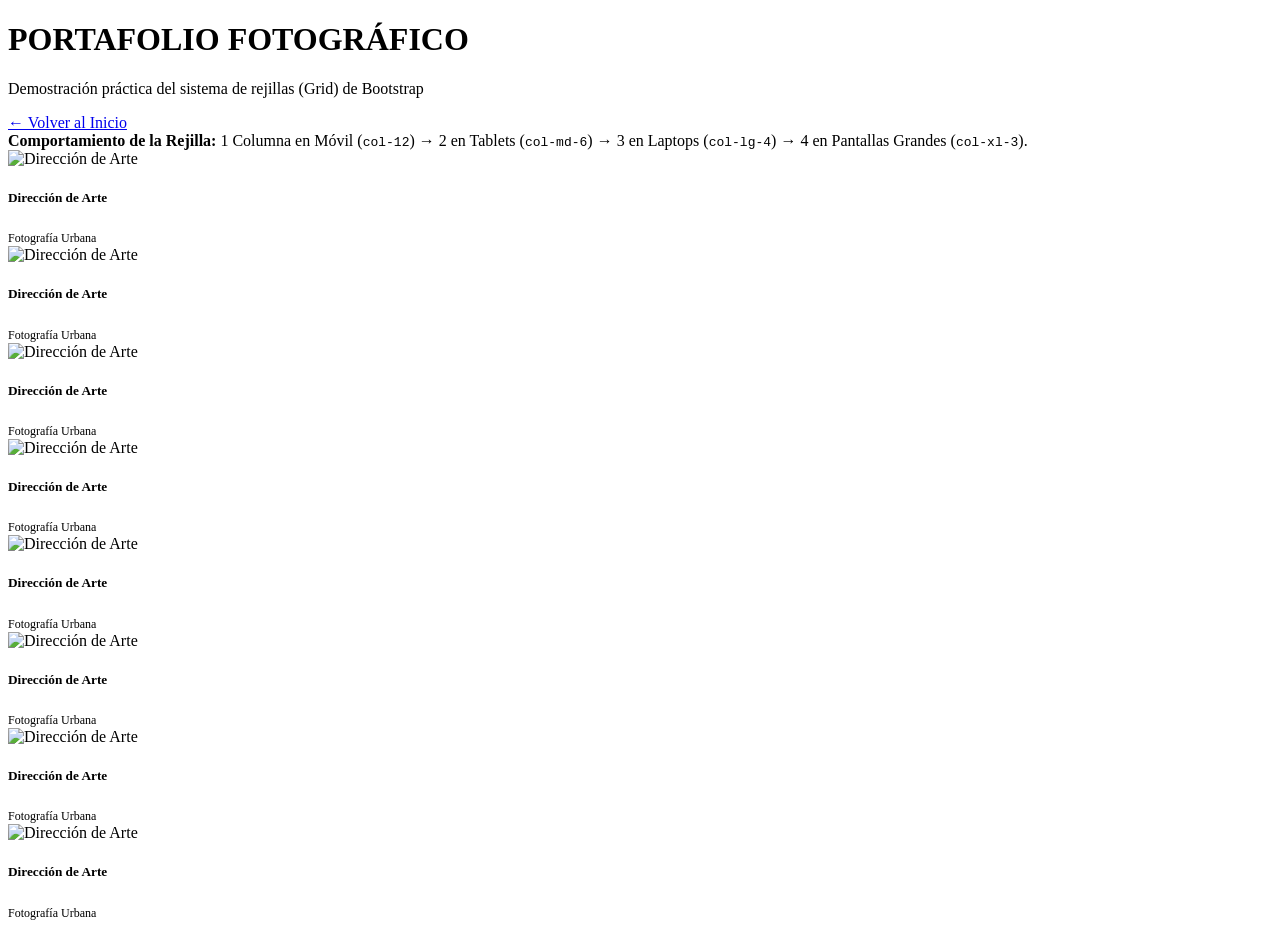
==== DWII/Practica2/portafolio-fotos.html @ b3a712c9 "Segunda pŕactica DWII" ====
<!DOCTYPE html>
<html lang="es">
<head>
    <meta charset="UTF-8">
    <meta name="viewport" content="width=device-width, initial-scale=1.0">
    <title>Galería Rejilla Bootstrap</title>
    <link href="bootstrap.min.css" rel="stylesheet">
    <link rel="stylesheet" href="style.css">
</head>
<body class="bg-light">

    <header class="bg-dark text-white text-center py-5 mb-5 shadow">
        <div class="container">
            <h1 class="display-4 fw-bold tracking-wider">PORTAFOLIO FOTOGRÁFICO</h1>
            <p class="lead text-secondary m-0">Demostración práctica del sistema de rejillas (Grid) de Bootstrap</p>
            <a href=".html" class="btn btn-outline-light btn-sm mt-3 rounded-pill">&larr; Volver al Inicio</a>
        </div>
    </header>

    <main class="container pb-5">
        
        <div class="alert alert-dark text-center mb-5 fs-6" role="alert">
            <strong>Comportamiento de la Rejilla:</strong> 1 Columna en Móvil (<code>col-12</code>) &rarr; 2 en Tablets (<code>col-md-6</code>) &rarr; 3 en Laptops (<code>col-lg-4</code>) &rarr; 4 en Pantallas Grandes (<code>col-xl-3</code>).
        </div>

        <div class="row g-4">
            
            <div class="col-12 col-md-6 col-lg-4 col-xl-3">
                <div class="card h-100 border-0 shadow-sm galeria-item cursor-pointer" 
                    data-bs-toggle="modal" 
                    data-bs-target="#modalGaleria">
                    
                    <div class="galeria-img-contenedor">
                        <img src="" class="card-img-top img-fluid" alt="Dirección de Arte">
                    </div>
                    <div class="card-body bg-white">
                        <h5 class="card-title fw-bold m-0 fs-6 text-dark">Dirección de Arte</h5>
                        <small class="text-primary text-uppercase tracking-wider font-monospace" style="font-size: 0.75rem;">Fotografía Urbana</small>
                    </div>
                </div>
            </div>
            <div class="col-12 col-md-6 col-lg-4 col-xl-3">
            <div class="card h-100 border-0 shadow-sm galeria-item cursor-pointer" 
                data-bs-toggle="modal" 
                data-bs-target="#modalGaleria">
                
                <div class="galeria-img-contenedor">
                    <img src="" class="card-img-top img-fluid" alt="Dirección de Arte">
                </div>
                <div class="card-body bg-white">
                    <h5 class="card-title fw-bold m-0 fs-6 text-dark">Dirección de Arte</h5>
                    <small class="text-primary text-uppercase tracking-wider font-monospace" style="font-size: 0.75rem;">Fotografía Urbana</small>
                </div>
            </div>
        </div>
        <div class="col-12 col-md-6 col-lg-4 col-xl-3">
            <div class="card h-100 border-0 shadow-sm galeria-item cursor-pointer" 
                data-bs-toggle="modal" 
                data-bs-target="#modalGaleria">
                
                <div class="galeria-img-contenedor">
                    <img src=" " class="card-img-top img-fluid" alt="Dirección de Arte">
                </div>
                <div class="card-body bg-white">
                    <h5 class="card-title fw-bold m-0 fs-6 text-dark">Dirección de Arte</h5>
                    <small class="text-primary text-uppercase tracking-wider font-monospace" style="font-size: 0.75rem;">Fotografía Urbana</small>
                </div>
            </div>
        </div>
        <div class="col-12 col-md-6 col-lg-4 col-xl-3">
            <div class="card h-100 border-0 shadow-sm galeria-item cursor-pointer" 
                data-bs-toggle="modal" 
                data-bs-target="#modalGaleria">
                
                <div class="galeria-img-contenedor">
                    <img src=" " class="card-img-top img-fluid" alt="Dirección de Arte">
                </div>
                <div class="card-body bg-white">
                    <h5 class="card-title fw-bold m-0 fs-6 text-dark">Dirección de Arte</h5>
                    <small class="text-primary text-uppercase tracking-wider font-monospace" style="font-size: 0.75rem;">Fotografía Urbana</small>
                </div>
            </div>
        </div>
        <div class="col-12 col-md-6 col-lg-4 col-xl-3">
            <div class="card h-100 border-0 shadow-sm galeria-item cursor-pointer" 
                data-bs-toggle="modal" 
                data-bs-target="#modalGaleria">
                
                <div class="galeria-img-contenedor">
                    <img src=" " class="card-img-top img-fluid" alt="Dirección de Arte">
                </div>
                <div class="card-body bg-white">
                    <h5 class="card-title fw-bold m-0 fs-6 text-dark">Dirección de Arte</h5>
                    <small class="text-primary text-uppercase tracking-wider font-monospace" style="font-size: 0.75rem;">Fotografía Urbana</small>
                </div>
            </div>
        </div>
        <div class="col-12 col-md-6 col-lg-4 col-xl-3">
            <div class="card h-100 border-0 shadow-sm galeria-item cursor-pointer" 
                data-bs-toggle="modal" 
                data-bs-target="#modalGaleria">
                
                <div class="galeria-img-contenedor">
                    <img src=" " class="card-img-top img-fluid" alt="Dirección de Arte">
                </div>
                <div class="card-body bg-white">
                    <h5 class="card-title fw-bold m-0 fs-6 text-dark">Dirección de Arte</h5>
                    <small class="text-primary text-uppercase tracking-wider font-monospace" style="font-size: 0.75rem;">Fotografía Urbana</small>
                </div>
            </div>
        </div>
        <div class="col-12 col-md-6 col-lg-4 col-xl-3">
            <div class="card h-100 border-0 shadow-sm galeria-item cursor-pointer" 
                data-bs-toggle="modal" 
                data-bs-target="#modalGaleria">
                
                <div class="galeria-img-contenedor">
                    <img src=" " class="card-img-top img-fluid" alt="Dirección de Arte">
                </div>
                <div class="card-body bg-white">
                    <h5 class="card-title fw-bold m-0 fs-6 text-dark">Dirección de Arte</h5>
                    <small class="text-primary text-uppercase tracking-wider font-monospace" style="font-size: 0.75rem;">Fotografía Urbana</small>
                </div>
            </div>
        </div>
        <div class="col-12 col-md-6 col-lg-4 col-xl-3">
            <div class="card h-100 border-0 shadow-sm galeria-item cursor-pointer" 
                data-bs-toggle="modal" 
                data-bs-target="#modalGaleria">
                
                <div class="galeria-img-contenedor">
                    <img src=" " class="card-img-top img-fluid" alt="Dirección de Arte">
                </div>
                <div class="card-body bg-white">
                    <h5 class="card-title fw-bold m-0 fs-6 text-dark">Dirección de Arte</h5>
                    <small class="text-primary text-uppercase tracking-wider font-monospace" style="font-size: 0.75rem;">Fotografía Urbana</small>
                </div>
            </div>
        </div>
            


            <div class="col-12 col-md-6 col-lg-4 col-xl-3">
                <div class="card h-100 border-0 shadow-sm galeria-item">
                    <div class="galeria-img-contenedor">
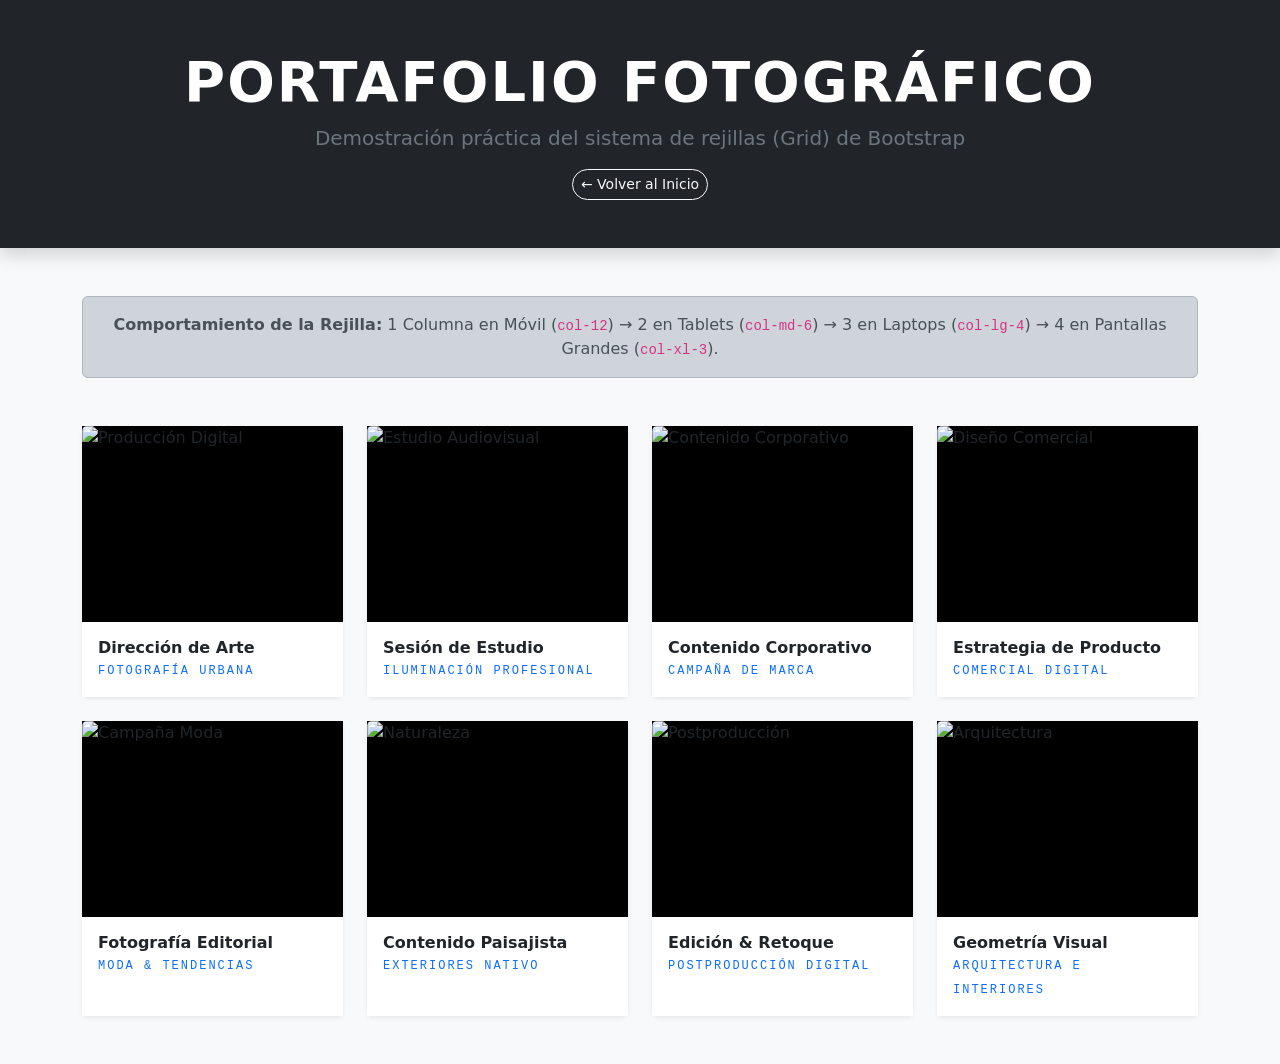
==== commit 38daf7cb: "Practica3" ====
--- a/DWII/Practica2/portafolio-fotos.html
+++ b/DWII/Practica2/portafolio-fotos.html
@@ -4,8 +4,8 @@
     <meta charset="UTF-8">
     <meta name="viewport" content="width=device-width, initial-scale=1.0">
     <title>Galería Rejilla Bootstrap</title>
-    <link href="bootstrap.min.css" rel="stylesheet">
-    <link rel="stylesheet" href="style.css">
+    <link href="css/bootstrap.min.css" rel="stylesheet">
+    <link rel="stylesheet" href="css/style.css">
 </head>
 <body class="bg-light">
 
@@ -13,7 +13,7 @@
         <div class="container">
             <h1 class="display-4 fw-bold tracking-wider">PORTAFOLIO FOTOGRÁFICO</h1>
             <p class="lead text-secondary m-0">Demostración práctica del sistema de rejillas (Grid) de Bootstrap</p>
-            <a href=".html" class="btn btn-outline-light btn-sm mt-3 rounded-pill">&larr; Volver al Inicio</a>
+            <a href="index.html" class="btn btn-outline-light btn-sm mt-3 rounded-pill">&larr; Volver al Inicio</a>
         </div>
     </header>
 
@@ -26,12 +26,9 @@
         <div class="row g-4">
             
             <div class="col-12 col-md-6 col-lg-4 col-xl-3">
-                <div class="card h-100 border-0 shadow-sm galeria-item cursor-pointer" 
-                    data-bs-toggle="modal" 
-                    data-bs-target="#modalGaleria">
-                    
+                <div class="card h-100 border-0 shadow-sm galeria-item">
                     <div class="galeria-img-contenedor">
-                        <img src="" class="card-img-top img-fluid" alt="Dirección de Arte">
+                        <img src="https://picsum.photos/800/600?random=11" class="card-img-top img-fluid" alt="Producción Digital">
                     </div>
                     <div class="card-body bg-white">
                         <h5 class="card-title fw-bold m-0 fs-6 text-dark">Dirección de Arte</h5>
@@ -39,107 +36,136 @@
                     </div>
                 </div>
             </div>
-            <div class="col-12 col-md-6 col-lg-4 col-xl-3">
-            <div class="card h-100 border-0 shadow-sm galeria-item cursor-pointer" 
-                data-bs-toggle="modal" 
-                data-bs-target="#modalGaleria">
-                
-                <div class="galeria-img-contenedor">
-                    <img src="" class="card-img-top img-fluid" alt="Dirección de Arte">
-                </div>
-                <div class="card-body bg-white">
-                    <h5 class="card-title fw-bold m-0 fs-6 text-dark">Dirección de Arte</h5>
-                    <small class="text-primary text-uppercase tracking-wider font-monospace" style="font-size: 0.75rem;">Fotografía Urbana</small>
-                </div>
-            </div>
-        </div>
-        <div class="col-12 col-md-6 col-lg-4 col-xl-3">
-            <div class="card h-100 border-0 shadow-sm galeria-item cursor-pointer" 
-                data-bs-toggle="modal" 
-                data-bs-target="#modalGaleria">
-                
-                <div class="galeria-img-contenedor">
-                    <img src=" " class="card-img-top img-fluid" alt="Dirección de Arte">
-                </div>
-                <div class="card-body bg-white">
-                    <h5 class="card-title fw-bold m-0 fs-6 text-dark">Dirección de Arte</h5>
-                    <small class="text-primary text-uppercase tracking-wider font-monospace" style="font-size: 0.75rem;">Fotografía Urbana</small>
-                </div>
-            </div>
-        </div>
-        <div class="col-12 col-md-6 col-lg-4 col-xl-3">
-            <div class="card h-100 border-0 shadow-sm galeria-item cursor-pointer" 
-                data-bs-toggle="modal" 
-                data-bs-target="#modalGaleria">
-                
-                <div class="galeria-img-contenedor">
-                    <img src=" " class="card-img-top img-fluid" alt="Dirección de Arte">
-                </div>
-                <div class="card-body bg-white">
-                    <h5 class="card-title fw-bold m-0 fs-6 text-dark">Dirección de Arte</h5>
-                    <small class="text-primary text-uppercase tracking-wider font-monospace" style="font-size: 0.75rem;">Fotografía Urbana</small>
-                </div>
-            </div>
-        </div>
-        <div class="col-12 col-md-6 col-lg-4 col-xl-3">
-            <div class="card h-100 border-0 shadow-sm galeria-item cursor-pointer" 
-                data-bs-toggle="modal" 
-                data-bs-target="#modalGaleria">
-                
-                <div class="galeria-img-contenedor">
-                    <img src=" " class="card-img-top img-fluid" alt="Dirección de Arte">
-                </div>
-                <div class="card-body bg-white">
-                    <h5 class="card-title fw-bold m-0 fs-6 text-dark">Dirección de Arte</h5>
-                    <small class="text-primary text-uppercase tracking-wider font-monospace" style="font-size: 0.75rem;">Fotografía Urbana</small>
-                </div>
-            </div>
-        </div>
-        <div class="col-12 col-md-6 col-lg-4 col-xl-3">
-            <div class="card h-100 border-0 shadow-sm galeria-item cursor-pointer" 
-                data-bs-toggle="modal" 
-                data-bs-target="#modalGaleria">
-                
-                <div class="galeria-img-contenedor">
-                    <img src=" " class="card-img-top img-fluid" alt="Dirección de Arte">
-                </div>
-                <div class="card-body bg-white">
-                    <h5 class="card-title fw-bold m-0 fs-6 text-dark">Dirección de Arte</h5>
-                    <small class="text-primary text-uppercase tracking-wider font-monospace" style="font-size: 0.75rem;">Fotografía Urbana</small>
-                </div>
-            </div>
-        </div>
-        <div class="col-12 col-md-6 col-lg-4 col-xl-3">
-            <div class="card h-100 border-0 shadow-sm galeria-item cursor-pointer" 
-                data-bs-toggle="modal" 
-                data-bs-target="#modalGaleria">
-                
-                <div class="galeria-img-contenedor">
-                    <img src=" " class="card-img-top img-fluid" alt="Dirección de Arte">
-                </div>
-                <div class="card-body bg-white">
-                    <h5 class="card-title fw-bold m-0 fs-6 text-dark">Dirección de Arte</h5>
-                    <small class="text-primary text-uppercase tracking-wider font-monospace" style="font-size: 0.75rem;">Fotografía Urbana</small>
-                </div>
-            </div>
-        </div>
-        <div class="col-12 col-md-6 col-lg-4 col-xl-3">
-            <div class="card h-100 border-0 shadow-sm galeria-item cursor-pointer" 
-                data-bs-toggle="modal" 
-                data-bs-target="#modalGaleria">
-                
-                <div class="galeria-img-contenedor">
-                    <img src=" " class="card-img-top img-fluid" alt="Dirección de Arte">
-                </div>
-                <div class="card-body bg-white">
-                    <h5 class="card-title fw-bold m-0 fs-6 text-dark">Dirección de Arte</h5>
-                    <small class="text-primary text-uppercase tracking-wider font-monospace" style="font-size: 0.75rem;">Fotografía Urbana</small>
-                </div>
-            </div>
-        </div>
-            
-
 
             <div class="col-12 col-md-6 col-lg-4 col-xl-3">
                 <div class="card h-100 border-0 shadow-sm galeria-item">
-                    <div class="galeria-img-contenedor">+                    <div class="galeria-img-contenedor">
+                        <img src="https://picsum.photos/800/600?random=12" class="card-img-top img-fluid" alt="Estudio Audiovisual">
+                    </div>
+                    <div class="card-body bg-white">
+                        <h5 class="card-title fw-bold m-0 fs-6 text-dark">Sesión de Estudio</h5>
+                        <small class="text-primary text-uppercase tracking-wider font-monospace" style="font-size: 0.75rem;">Iluminación Profesional</small>
+                    </div>
+                </div>
+            </div>
+
+            <div class="col-12 col-md-6 col-lg-4 col-xl-3">
+                <div class="card h-100 border-0 shadow-sm galeria-item">
+                    <div class="galeria-img-contenedor">
+                        <img src="https://picsum.photos/800/600?random=13" class="card-img-top img-fluid" alt="Contenido Corporativo">
+                    </div>
+                    <div class="card-body bg-white">
+                        <h5 class="card-title fw-bold m-0 fs-6 text-dark">Contenido Corporativo</h5>
+                        <small class="text-primary text-uppercase tracking-wider font-monospace" style="font-size: 0.75rem;">Campaña de Marca</small>
+                    </div>
+                </div>
+            </div>
+
+            <div class="col-12 col-md-6 col-lg-4 col-xl-3">
+                <div class="card h-100 border-0 shadow-sm galeria-item">
+                    <div class="galeria-img-contenedor">
+                        <img src="https://picsum.photos/800/600?random=14" class="card-img-top img-fluid" alt="Diseño Comercial">
+                    </div>
+                    <div class="card-body bg-white">
+                        <h5 class="card-title fw-bold m-0 fs-6 text-dark">Estrategia de Producto</h5>
+                        <small class="text-primary text-uppercase tracking-wider font-monospace" style="font-size: 0.75rem;">Comercial Digital</small>
+                    </div>
+                </div>
+            </div>
+
+            <div class="col-12 col-md-6 col-lg-4 col-xl-3">
+                <div class="card h-100 border-0 shadow-sm galeria-item">
+                    <div class="galeria-img-contenedor">
+                        <img src="https://picsum.photos/800/600?random=15" class="card-img-top img-fluid" alt="Campaña Moda">
+                    </div>
+                    <div class="card-body bg-white">
+                        <h5 class="card-title fw-bold m-0 fs-6 text-dark">Fotografía Editorial</h5>
+                        <small class="text-primary text-uppercase tracking-wider font-monospace" style="font-size: 0.75rem;">Moda & Tendencias</small>
+                    </div>
+                </div>
+            </div>
+
+            <div class="col-12 col-md-6 col-lg-4 col-xl-3">
+                <div class="card h-100 border-0 shadow-sm galeria-item">
+                    <div class="galeria-img-contenedor">
+                        <img src="https://picsum.photos/800/600?random=16" class="card-img-top img-fluid" alt="Naturaleza">
+                    </div>
+                    <div class="card-body bg-white">
+                        <h5 class="card-title fw-bold m-0 fs-6 text-dark">Contenido Paisajista</h5>
+                        <small class="text-primary text-uppercase tracking-wider font-monospace" style="font-size: 0.75rem;">Exteriores Nativo</small>
+                    </div>
+                </div>
+            </div>
+
+            <div class="col-12 col-md-6 col-lg-4 col-xl-3">
+                <div class="card h-100 border-0 shadow-sm galeria-item">
+                    <div class="galeria-img-contenedor">
+                        <img src="https://picsum.photos/800/600?random=17" class="card-img-top img-fluid" alt="Postproducción">
+                    </div>
+                    <div class="card-body bg-white">
+                        <h5 class="card-title fw-bold m-0 fs-6 text-dark">Edición & Retoque</h5>
+                        <small class="text-primary text-uppercase tracking-wider font-monospace" style="font-size: 0.75rem;">Postproducción Digital</small>
+                    </div>
+                </div>
+            </div>
+
+            <div class="col-12 col-md-6 col-lg-4 col-xl-3">
+                <div class="card h-100 border-0 shadow-sm galeria-item">
+                    <div class="galeria-img-contenedor">
+                        <img src="https://picsum.photos/800/600?random=18" class="card-img-top img-fluid" alt="Arquitectura">
+                    </div>
+                    <div class="card-body bg-white">
+                        <h5 class="card-title fw-bold m-0 fs-6 text-dark">Geometría Visual</h5>
+                        <small class="text-primary text-uppercase tracking-wider font-monospace" style="font-size: 0.75rem;">Arquitectura e Interiores</small>
+                    </div>
+                </div>
+            </div>
+
+        </div>
+    </main>
+
+    <!-- Agregamos el modal-->
+     <div class="modal fade" id="modalGaleria" tabindex="-1" aria-labelledby="modalGaleriaLabel" aria-hidden="true">
+    <div class="modal-dialog modal-dialog-centered modal-lg">
+        <div class="modal-content bg-transparent border-0">
+            <div class="modal-body p-0 position-relative text-center">
+                <button type="button" class="btn-close btn-close-white position-absolute top-0 end-0 m-3 z-3" data-bs-dismiss="modal" aria-label="Close"></button>
+                
+                <img src="" id="imagenModal" class="img-fluid rounded shadow-lg image-zoom-effect" alt="Zoom de Portafolio">
+            </div>
+        </div>
+    </div>
+</div>
+    <script>
+        document.addEventListener("DOMContentLoaded", function() {
+            
+            // 2. Seleccionamos el modal y la etiqueta <img> que está adentro
+            const modalElemento = document.getElementById('modalGaleria');
+            const imagenModal = document.getElementById('imagenModal');
+            
+            // 3. Escuchamos el evento de Bootstrap cuando el modal se va a abrir
+            modalElemento.addEventListener('show.bs.modal', function(evento) {
+                // El 'trigger' es la tarjeta o elemento al que el usuario le dio clic
+                const botonTrigger = evento.relatedTarget;
+                
+                // Buscamos la etiqueta <img> que está dentro de esa tarjeta específica
+                const imgTarget = botonTrigger.querySelector('img');
+                
+                if (imgTarget) {
+                    // Extraemos la ruta de la foto original (src)
+                    const rutaImagen = imgTarget.getAttribute('src');
+                    
+                    // Se la asignamos a la imagen del modal para que se cargue en grande
+                    imagenModal.setAttribute('src', rutaImagen);
+                }
+            });
+            
+            // 4. Limpieza: Cuando el modal se cierre, vaciamos la ruta para que no se quede parpadeando la foto anterior la próxima vez
+            modalElemento.addEventListener('hidden.bs.modal', function() {
+                imagenModal.setAttribute('src', '');
+            });
+        });
+    </script>
+    <script src="js/bootstrap.bundle.min.js"></script>
+</body>
+</html>
--- a/DWII/Practica2/css/style.css
+++ b/DWII/Practica2/css/style.css
@@ -0,0 +1,180 @@
+html {
+    scroll-behavior: smooth; /* Hace que el salto entre las secciones sea suave */
+    scroll-padding-top: 56px; /* Evita que el Navbar tape el inicio de las secciones */
+}
+
+.navbar {
+    transition: background-color 0.3s ease;
+}
+
+.tracking-wider {
+    letter-spacing: 2px;
+}
+
+#carruselPrincipal .carousel-item {
+    height: 75vh; /* El carrusel ocupa el 75% del alto de la pantalla */
+    min-height: 400px;
+    background-position: center;
+    background-size: cover;
+    background-repeat: no-repeat;
+}
+
+/* --- TRANSFORMACIONES 2D MODERNAS (EFECTOS HOVER) --- */
+
+.perfil-avatar {
+    transition: transform 0.4s cubic-bezier(0.175, 0.885, 0.32, 1.275);
+}
+
+.perfil-avatar:hover {
+    transform: scale(1.05) rotate(2deg); /* Escala y rota sutilmente con GPU */
+}
+
+.tarjeta-animada {
+    transition: translate 0.3s ease, box-shadow 0.3s ease;
+    will-change: translate; 
+}
+
+.tarjeta-animada:hover {
+    translate: 0 -10px; 
+    box-shadow: 0 1rem 3rem rgba(0,0,0,0.125) !important;
+}
+
+
+.footer-links a {
+    transition: color 0.2s ease, padding-left 0.2s ease;
+}
+
+.footer-links a:hover {
+    color: #fff !important;
+    padding-left: 5px; /* Pequeño desplazamiento de texto al hacer hover */
+}
+
+/* --- CONFIGURACIÓN DE LA TARJETA DE PRESENTACIÓN 3D --- */
+
+.tarjeta-contenedor {
+    perspective: 1500px;
+    width: 650px;
+    height: 460px;
+    max-width: 90%; 
+}
+
+.tarjeta-interna {
+    position: relative;
+    width: 100%;
+    height: 100%;
+    border-radius: 15px;
+    transition: transform 0.8s cubic-bezier(0.175, 0.885, 0.32, 1.275);
+    transform-style: preserve-3d; /* Obliga a los hijos a mantener el espacio 3D */
+    cursor: pointer;
+}
+
+.tarjeta-contenedor:hover .tarjeta-interna {
+    transform: rotateY(440deg);
+}
+
+.tarjeta-frente, .tarjeta-atras {
+    position: absolute;
+    width: 100%;
+    height: 100%;
+    border-radius: 15px;
+    backface-visibility: hidden; /* Esconde la cara que queda de espaldas al usuario */
+    border: 1px solid rgba(255, 255, 255, 0.1);
+}
+
+.tarjeta-frente {
+    background-color: #11141a;
+    z-index: 2; 
+}
+
+.tarjeta-atras {
+    background-color: #ffffff;
+    transform: rotateY(180deg);
+}
+
+.tracking-widest {
+    letter-spacing: 4px;
+}
+
+
+.tarjeta-frente, .tarjeta-atras {
+    position: absolute;
+    width: 100%;
+    height: 100%;
+    border-radius: 15px;
+    
+    -webkit-backface-visibility: hidden !important;
+    backface-visibility: hidden !important; 
+    
+    transform-style: preserve-3d; 
+}
+
+.tarjeta-frente {
+    background-color: #11141a !important; /* Cambia a tu color oscuro preferido */
+    z-index: 2;
+    transform: rotateY(0deg); /* Asegura su posición inicial */
+}
+
+.tarjeta-atras {
+    background-color: #ffffff !important;
+    
+
+    transform: rotateY(180deg) translateZ(1px) !important;
+}
+
+
+/* Agregar desde aquí */
+.galeria-img-contenedor {
+    overflow: hidden;
+    position: relative;
+    background-color: #000; /* Fondo negro de respaldo mientras carga la imagen */
+}
+
+/* Forzar que todas las imágenes tengan exactamente la misma proporción visual */
+.galeria-img-contenedor img {
+    aspect-ratio: 4 / 3;
+    object-fit: cover;
+    width: 100%;
+    display: block;
+    
+    /* Prepara la GPU para la animación del zoom */
+    transition: transform 0.5s ease;
+}
+
+.galeria-item:hover .galeria-img-contenedor img {
+    transform: scale(1.08); /* Transformación 2D moderna acelerada por hardware */
+}
+
+/* Suavizado general para la elevación de la tarjeta completa */
+.galeria-item {
+    transition: box-shadow 0.3s ease;
+}
+
+.galeria-item:hover {
+    box-shadow: 0 0.5rem 2rem rgba(0, 0, 0, 0.15) !important;
+}
+
+/* Cambia el cursor a la manita de clic al pasar sobre la tarjeta */
+.cursor-pointer {
+    cursor: pointer;
+}
+
+/* Hace que el fondo negro del modal sea un poco más denso y elegante */
+.modal-backdrop.show {
+    opacity: 0.85 !important;
+}
+
+/* Transición suave para cuando la imagen se renderiza dentro del modal */
+.image-zoom-effect {
+    animation: zoomSuave 0.3s ease-out;
+}
+
+@keyframes zoomSuave {
+    from {
+        transform: scale(0.95);
+        opacity: 0;
+    }
+    to {
+        transform: scale(1);
+        opacity: 1;
+    }
+}
